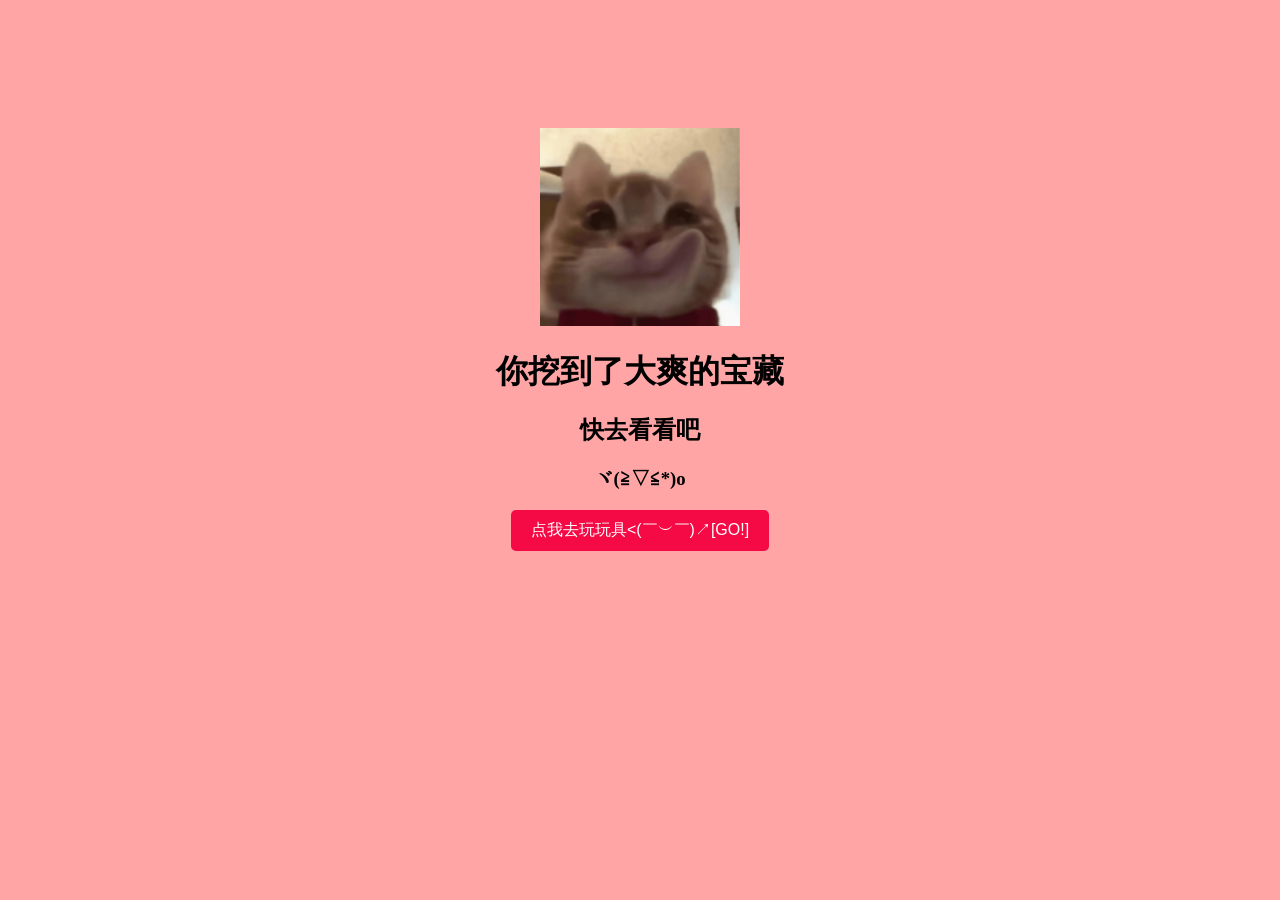
==== index.html @ c088331d "init" ====
<!DOCTYPE html>
<html lang="en">

<head>
    <meta charset="UTF-8">
    <meta name="viewport" content="width=device-width, initial-scale=1.0">
    <title>大爽的宝藏ヾ(≧▽≦*)o</title>
    <style>
        * {
            margin: 0;
            padding: 0;
        }
        body {
            background: #ffa5a5;
            text-align: center;
            margin-top: 10%;
            width: 100%;
        }
        button {
            padding: 10px 20px;
            font-size: 16px;
            border: none;
            background: #f50a45;
            color: #fff;
            cursor: pointer;
            border-radius: 5px;
        }
        button:hover {
            background: #d5093c;
        }
        
        .margin-top {
            margin-top: 20px;
        }
    </style>
</head>

<body>
    <image src="./images/cat.png" alt="小喵喵" width="200px">
    <h1 class="margin-top">你挖到了大爽的宝藏</h1>
    <h2 class="margin-top">快去看看吧</h2>
    <h3 class="margin-top">ヾ(≧▽≦*)o</h3>
    <br>

    <button onclick="window.location.href='./toys/index.html'">点我去玩玩具<(￣︶￣)↗[GO!]</button>
</body>

</html>
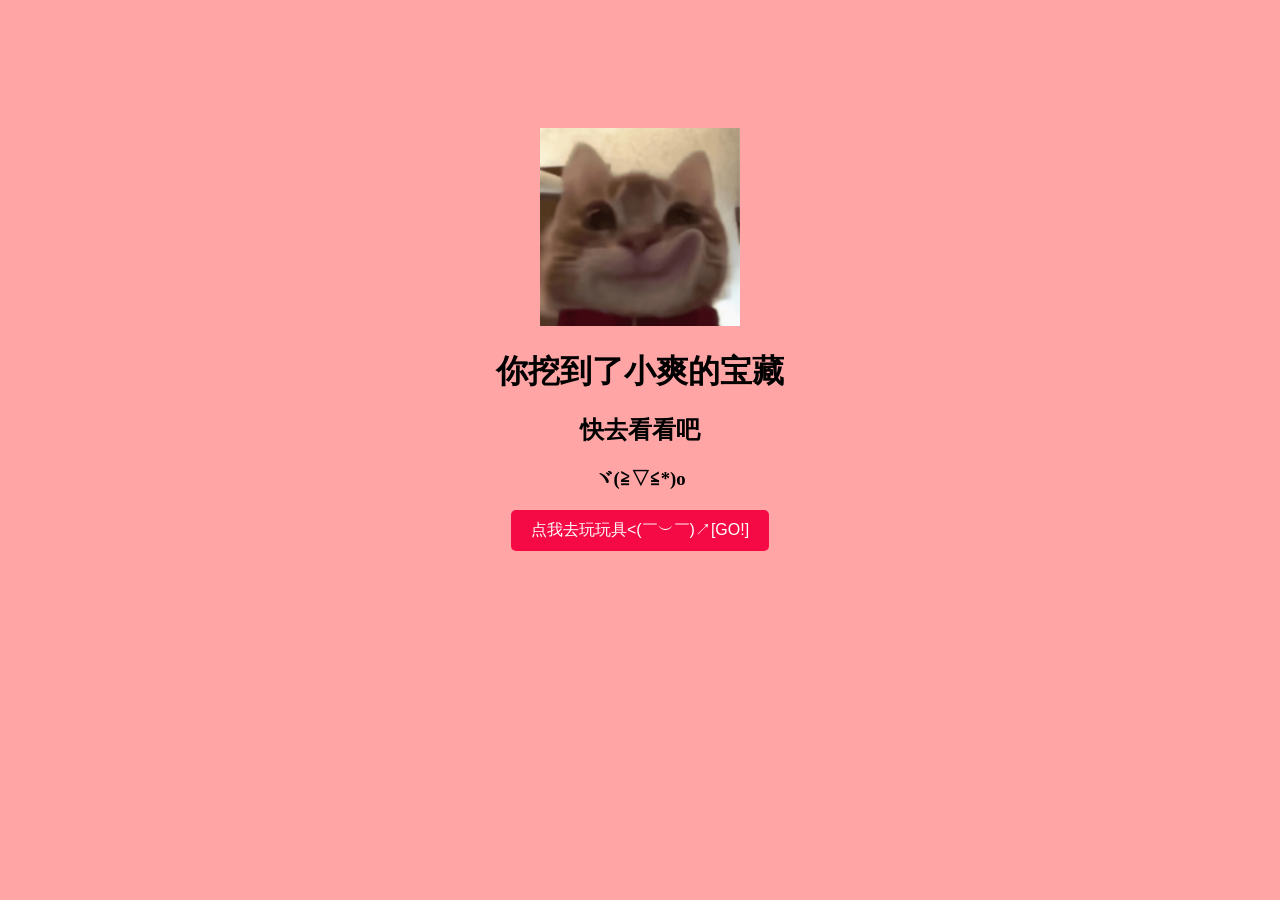
==== commit c21bea48: "Update index.html" ====
--- a/index.html
+++ b/index.html
@@ -4,7 +4,7 @@
 <head>
     <meta charset="UTF-8">
     <meta name="viewport" content="width=device-width, initial-scale=1.0">
-    <title>大爽的宝藏ヾ(≧▽≦*)o</title>
+    <title>小爽的宝藏ヾ(≧▽≦*)o</title>
     <style>
         * {
             margin: 0;
@@ -37,7 +37,7 @@
 
 <body>
     <image src="./images/cat.png" alt="小喵喵" width="200px">
-    <h1 class="margin-top">你挖到了大爽的宝藏</h1>
+    <h1 class="margin-top">你挖到了小爽的宝藏</h1>
     <h2 class="margin-top">快去看看吧</h2>
     <h3 class="margin-top">ヾ(≧▽≦*)o</h3>
     <br>
@@ -45,4 +45,4 @@
     <button onclick="window.location.href='./toys/index.html'">点我去玩玩具<(￣︶￣)↗[GO!]</button>
 </body>
 
-</html>+</html>
